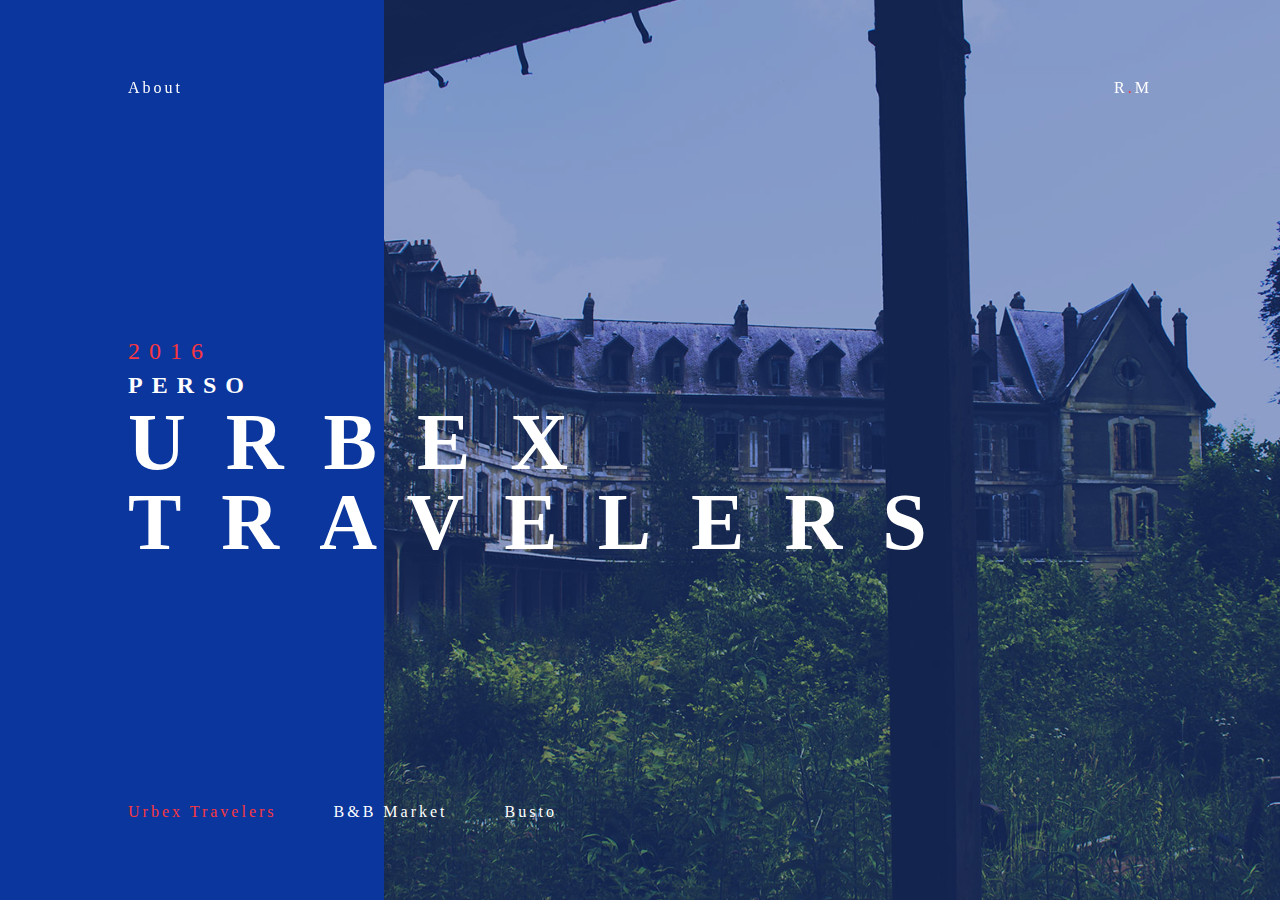
==== index.html @ 0995bd6a "Add files via upload" ====
<!DOCTYPE html>
<html>

<head>
  <meta charset="utf-8">
  <meta name="viewport" content="initial-scale=1.0">
  <link rel="stylesheet" href="style/animate.css">
  <link rel="stylesheet" href="style/reset.css">
  <link rel="stylesheet" href="style/main.css">
  <title>Romain Metayer</title>
</head>

<!-- LE CURSEUR -->
<figure class="circle">
  <div class="circleInner">
    <div class="circleInnerPlus">+</div>
  </div>
</figure>

<body style="overflow:hidden">
  <div class="loader">
    <p class="myName">Romain Metayer<span class="redColor">.</span></p>
  </div>
  <header class="margin header">
    <a href="about/"><h2 class="link about">About</h2></a>
    <h1 class="romain">R<span class="redColor">.</span>M</h1>
  </header>

  <div class="sliderContent">

    <div class="slide slide--1 activeSlide">
      <a href="urbex-travelers/" class="linkCursor">
        <div class="imgSliderContainer imgSlide--1">
        </div>
        <div class="margin sliderInformationContainer">
          <p class="year ">2016</p>
          <p class="poste ">Perso</p>
          <p class="company ">Urbex <br />Travelers</p>
        </div>
      </a>
    </div>

    <div class="slide slide--2">
      <a href="bb-market/" class="linkCursor">
        <div class="imgSliderContainer imgSlide--2">
        </div>
        <div class="margin sliderInformationContainer">
          <p class="year">2017</p>
          <p class="poste">Trainee</p>
          <p class="company">B&amp;B<br />Market</p>
        </div>
      </a>
    </div>

    <div class="slide slide--3">
      <a href="emmanuel-busto/" class="linkCursor">
        <div class="imgSliderContainer imgSlide--3">
        </div>
        <div class="margin sliderInformationContainer">
          <p class="year">2017</p>
          <p class="poste">Hetic</p>
          <p class="company">EMMANUEL <br />BUSTO</p>
        </div>
      </a>
    </div>

  </div>

  <div class="margin sliderButtons">
    <span class="buttonSlide urbexTravelers activeButton">Urbex Travelers</span>
    <span class="buttonSlide bbMarket">B&amp;B Market</span>
    <span class="buttonSlide busto">Busto</span>
  </div>

  <script src='main.js'></script>
  <script src='slider.js'></script>

</body>

</html>
---- style/main.css ----
body { background-color: #0A369D; color: #FFF;}
a { text-decoration: none; color: #FFF;}
::selection{ color: #0A369D; background-color: #FFF;}

/* LOADER */
.loader{ background-color: #0A369D; position: fixed; height: 100vh; width: 100%; z-index: 10; display: flex; animation: mymove 2s infinite;}
.myName{ font-family: "PT Mono"; font-size: 64px; margin: auto; animation: mysecondmove 2s infinite;}
@keyframes mymove {
    0%   {background-color: #0A369D;}
    50% {background-color: #FB3640;}
    100%   {background-color: #0A369D;}
}
@keyframes mysecondmove {
    0%   {color: #FB3640;}
    50% {color: #0A369D;}
    100%   {color: #FB3640;}
}

/* CURSOR */
.circle{ top: -30px; left: -30px; width: 60px; height: 60px; border-radius: 50%; pointer-events: none; display: block; position: fixed; z-index: 99;}
.circleInner{ display: flex;position: absolute; top: 0; left: 0; width: 100%; border-radius: 50%; height: 100%; transform-origin: center; background-color: #FB3640; opacity: 0; transform: scale(0); transition: all .5s;}
.circleInnerPlus{ margin: auto; font-size: 28px; font-family: "montserrat"; color: #0A369D;}
.circle--animation--1 { transform: scale(1); opacity: .6;}

/* CONTENU STATIC */
.link{color: #FFF; transition: color .5s;}
.margin { margin: auto;}
.header { z-index: 3; width: 80%; margin-top: 80px; display: flex; position: fixed; left: 0; right: 0; justify-content: space-between; letter-spacing: 3px; font-family: "PT Mono"; opacity: 0; transition: all 3s;}
.redColor { color: #FB3640;}
.sliderButtons { z-index: 2; position: absolute; left: 0; right: 0; bottom: 80px; width: 80%; letter-spacing: 3px; font-family: "PT Mono"; opacity: 0; transition: all 3s;}
.busto {margin-left: 50px;}
.bbMarket {margin-left: 50px;}
.sliderButtons span:hover{ cursor: pointer;}
.activeButton{ color: #FB3640; pointer-events: none;}

/* SLIDER */
.sliderContent { width: 100%; height: 100vh; }
.slide{ position: absolute; width: 100%; height: 100vh; z-index: -1;}
.imgSliderContainer { z-index: 5; position: absolute; height: 100vh; width: 70%; right: -200px; opacity: 0; transition: all 1s;}
.imgSlide--1{ background: url(../img/urbexCover.jpg) no-repeat center; background-size: cover;}
.imgSlide--2{ background: url(../img/bbMarketCover.jpg) no-repeat center; background-size: cover;}
.imgSlide--3{ background: url(../img/bustoCover.jpg) no-repeat; background-size: cover;}
.sliderInformationContainer { z-index: 50; position: absolute;left: 0; right: 0; width: 80%; top: 50vh; transform: translateY(-50%); font-family: "montserrat"; text-transform: uppercase; transition: ease 1s;}
.year { font-weight: lighter; color: #FB3640; font-size: 24px; letter-spacing: 40px; margin-left: 100px; opacity: 0; transition: all 1s; transition-delay: .2s;}
.poste { margin-top: 10px; font-weight: bold; font-size: 24px; letter-spacing: 40px; margin-left: 100px; opacity: 0; transition: all 1s; transition-delay: .2s;}
.company { margin-top: 5px; font-weight: bolder; font-size: 80px; letter-spacing: 100px; margin-left: 100px; opacity: 0; transition: all 1s; transition-delay: .2s;}

/* ANIMATION SLIDER */
.homeAnimation{ opacity: 1;}
.activeSlide{ opacity: 1; z-index: 1;}
.poste--animation{ margin-left: 0; letter-spacing: 9px; opacity: 1;}
.company--animation{ margin-left: 0; letter-spacing: 40px; opacity: 1;}
.img--animation{ right: 0; opacity: .6;}

/* PAGE ABOUT */
.containerInfos{ width: 80%; margin: auto;}
.imgAboutContainer { background: url(../img/aboutCover.jpg) no-repeat center; background-size: cover; z-index: 0; position: absolute; height: 100vh; width: 67%; right: -200px; opacity: 0; transition: all 1s;}
.leftResume{position: relative; width: 24%;}
.containerInfosLeft{ position: absolute;right: 150px; top: 50vh; transform: translateY(-50%); font-family: "PT Mono"; font-size: 24px; letter-spacing: 10px; color:#FB3640; opacity: 0; transition: all 1s;}
.trait{ vertical-align: middle; display: inline-block; width: 21px; height: 5px; background-color: #FFF; margin-right: 10px; transition: background-color .5s linear;}
.resume{ text-align: right; color: #FFF; transition: color .5s linear;}
.textResume{ color: #FFF; transition: color .5s linear;}
.rightInfos{ position: relative; width: 50%; float: right; top: 50vh; transform: translateY(-50%);}
.textInfos{ width: 80%; font-family: "montserrat"; font-weight: bold; font-size: 24px; line-height: 50px; margin-left: 150px; opacity: 0; letter-spacing: 1px; transition: all 1s;}
.backText{ background-color: #FFF; padding: 0 5px; color: #0A369D;}
.contact{ margin-top: 20px; margin-left: 150px; opacity: 0; letter-spacing: 3px; transition: all 1s;}
.contact a{ margin-right: 50px;}
.contactItem{ display: inline; font-family: "PT Mono"; font-weight: bold; font-size: 14px; color: #FFF; transition: color .5s linear;}

/* ANIMATION ABOUT */
.text--animation{ letter-spacing: 2px; opacity: 1; margin-left: 0;}
.contact--animation{ letter-spacing: 0; opacity: 1; margin-left: 0;}
.image--animation{ right: 0; opacity: .6;}
.containerInfosLeft--animation{ right: 0; letter-spacing: 5px; opacity: 1;}

/* PAGES PROJECTS */
.headerProjectTitle{ opacity: 0; top: 30px; transition: top 1s, opacity .3s; position: fixed; z-index: 3; text-align: center; width: 100%; font-size: 32px; text-transform: uppercase; font-family: "montserrat"; font-weight: bolder; letter-spacing: 3px;}
.backgroundHeader{ width: 100%; height: 150px; background-color: #0A369D; left: 0; position: fixed; z-index: 2; opacity: 0; }

.contenuProject{ opacity: 0; letter-spacing: 1px; transition: all 1s;}

.pageContainer{ width: 80%; margin: auto; text-align: center; font-family: "montserrat";}
.companyTitle{  font-weight: bold; font-size: 64px; letter-spacing: 10px; text-transform: uppercase; text-align: center; padding-top: 100px; opacity: 0; transition: all 1s;}
.containerInfosProject{ opacity: 0; letter-spacing: 10px; transition: all 1s;}
.projectTitle{ text-transform: uppercase; font-size: 24px; font-weight: 500;  margin-top: 42px;}
.detail{ text-transform: uppercase; font-size: 18px; font-weight: 500; opacity: .6; margin-top: 42px;}
.detailItem{ padding-left: 10px;}
.tools{ display: flex; justify-content: space-between; width: 40%; margin:30px auto;}
.toolsItem{ opacity: .6; font-size: 18px; }
.imgContainerProjects{ width: 80%; margin: 100px auto 100px;}
.imgContainerProjects img{ width: 100%; height: auto;}
.textProject{ text-align: center; font-size: 24px; line-height: 29px; opacity: .6; width: 80%; margin: auto; line-height: 40px;}
.title{ font-weight: 500; font-size: 24px; letter-spacing: 5px; margin: 100px auto 100px;}
.missions--Flex{ display: flex; justify-content: space-around; width: 80%; margin: auto; align-items: center; font-size: 24px; opacity: .6; line-height: 40px;}
.left{ text-align: right; width: 40%;}
.right{ text-align: left; width: 40%;}
.footer{ position: relative; height: 300px; background-color: #FFF; color: #0A369D;}
.centerVerticalFooter{ position: absolute; top: 50%; transform: translateY(-50%); width: 100%;}
.nextProject{ font-family: "PT Mono"; font-weight: bold; font-size: 18px; letter-spacing: 5px; text-align: center;}
.titleNextProject{ font-family: "didot"; font-size: 64px; text-align: center;}

/* ANIMATION PROJECTS */
.companyTitle--animation{ letter-spacing: 3px; padding-top: 250px; opacity: 1;}
.containerInfosProject--animation{ letter-spacing: 5px; opacity: 1;}
.contenuProject--animation{ opacity: 1; letter-spacing: 0;}

/* HOVERS ANIMATIONS */
.link.fadeLink{ color: #FB3640;}
.trait.fadeout{ background-color: #FB3640;}
.resume.fadeout{ color: #FB3640;}
.textResume.fadeout{ color: #FB3640;}
.contactItem.fadeItemsContact{ color: #FB3640;}
.school:hover{ text-decoration: underline; cursor: pointer;}
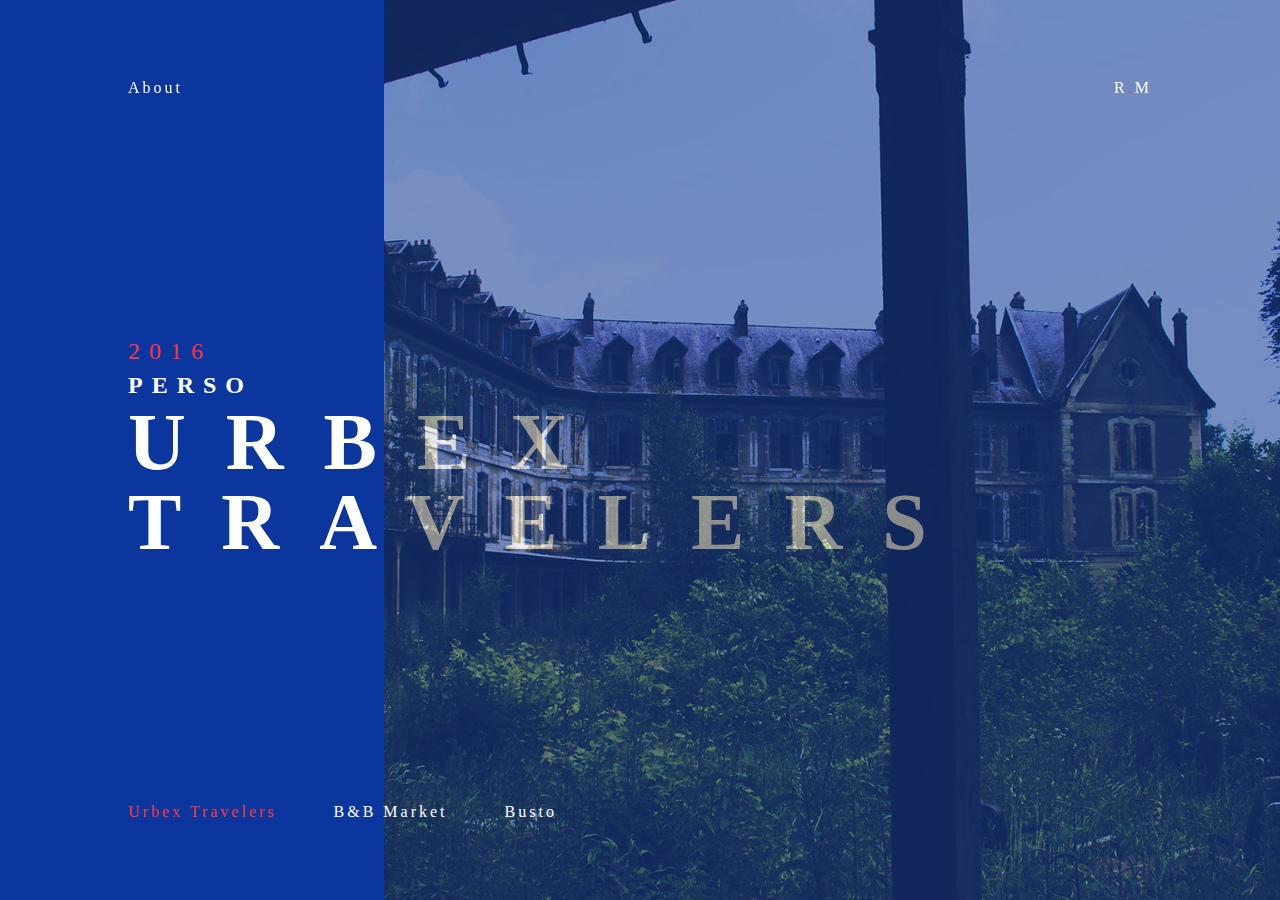
==== commit e4976922: "Add files via upload" ====
--- a/index.html
+++ b/index.html
@@ -72,8 +72,8 @@
     <span class="buttonSlide busto">Busto</span>
   </div>
 
-  <script src='main.js'></script>
-  <script src='slider.js'></script>
+  <script src='js/main.js'></script>
+  <script src='js/slider.js'></script>
 
 </body>
 
--- a/style/main.css
+++ b/style/main.css
@@ -1,10 +1,31 @@
+@font-face {
+    font-family: "montserrat";
+    src: url("../fonts/Montserrat-Medium.ttf") format("ttf") ;
+    font-weight: normal;
+}
+@font-face {
+    font-family: "montserrat";
+    src: url("../fonts/Montserrat-Black.otf") format("otf") ;
+    font-weight: bold;
+}
+@font-face {
+    font-family: "PT Mono";
+    src: url("../fonts/PTMono.ttc") format("ttc") ;
+    font-weight: normal;
+}
+@font-face {
+    font-family: "Didot";
+    src: url("../fonts/Didot.ttc") format("ttc") ;
+    font-weight: normal;
+}
 body { background-color: #0A369D; color: #FFF;}
 a { text-decoration: none; color: #FFF;}
 ::selection{ color: #0A369D; background-color: #FFF;}
 
 /* LOADER */
-.loader{ background-color: #0A369D; position: fixed; height: 100vh; width: 100%; z-index: 10; display: flex; animation: mymove 2s infinite;}
+.loader{ background-color: #0A369D; position: fixed; height: 100vh; width: 100%; z-index: 100; display: flex; opacity: 1; transition: all 1s; animation: mymove 2s infinite;}
 .myName{ font-family: "PT Mono"; font-size: 64px; margin: auto; animation: mysecondmove 2s infinite;}
+.loader--animation{ opacity: 0;}
 @keyframes mymove {
     0%   {background-color: #0A369D;}
     50% {background-color: #FB3640;}
@@ -25,7 +46,7 @@
 /* CONTENU STATIC */
 .link{color: #FFF; transition: color .5s;}
 .margin { margin: auto;}
-.header { z-index: 3; width: 80%; margin-top: 80px; display: flex; position: fixed; left: 0; right: 0; justify-content: space-between; letter-spacing: 3px; font-family: "PT Mono"; opacity: 0; transition: all 3s;}
+.header { z-index: 5; width: 80%; margin-top: 80px; display: flex; position: fixed; left: 0; right: 0; justify-content: space-between; letter-spacing: 3px; font-family: "PT Mono"; opacity: 0; transition: all 3s;}
 .redColor { color: #FB3640;}
 .sliderButtons { z-index: 2; position: absolute; left: 0; right: 0; bottom: 80px; width: 80%; letter-spacing: 3px; font-family: "PT Mono"; opacity: 0; transition: all 3s;}
 .busto {margin-left: 50px;}
@@ -40,7 +61,7 @@
 .imgSlide--1{ background: url(../img/urbexCover.jpg) no-repeat center; background-size: cover;}
 .imgSlide--2{ background: url(../img/bbMarketCover.jpg) no-repeat center; background-size: cover;}
 .imgSlide--3{ background: url(../img/bustoCover.jpg) no-repeat; background-size: cover;}
-.sliderInformationContainer { z-index: 50; position: absolute;left: 0; right: 0; width: 80%; top: 50vh; transform: translateY(-50%); font-family: "montserrat"; text-transform: uppercase; transition: ease 1s;}
+.sliderInformationContainer { z-index: 0; position: absolute;left: 0; right: 0; width: 80%; top: 50vh; transform: translateY(-50%); font-family: "montserrat"; text-transform: uppercase; transition: ease 1s;}
 .year { font-weight: lighter; color: #FB3640; font-size: 24px; letter-spacing: 40px; margin-left: 100px; opacity: 0; transition: all 1s; transition-delay: .2s;}
 .poste { margin-top: 10px; font-weight: bold; font-size: 24px; letter-spacing: 40px; margin-left: 100px; opacity: 0; transition: all 1s; transition-delay: .2s;}
 .company { margin-top: 5px; font-weight: bolder; font-size: 80px; letter-spacing: 100px; margin-left: 100px; opacity: 0; transition: all 1s; transition-delay: .2s;}
@@ -50,7 +71,7 @@
 .activeSlide{ opacity: 1; z-index: 1;}
 .poste--animation{ margin-left: 0; letter-spacing: 9px; opacity: 1;}
 .company--animation{ margin-left: 0; letter-spacing: 40px; opacity: 1;}
-.img--animation{ right: 0; opacity: .6;}
+.img--animation{ right: 0; opacity: .5;}
 
 /* PAGE ABOUT */
 .containerInfos{ width: 80%; margin: auto;}
@@ -65,7 +86,7 @@
 .backText{ background-color: #FFF; padding: 0 5px; color: #0A369D;}
 .contact{ margin-top: 20px; margin-left: 150px; opacity: 0; letter-spacing: 3px; transition: all 1s;}
 .contact a{ margin-right: 50px;}
-.contactItem{ display: inline; font-family: "PT Mono"; font-weight: bold; font-size: 14px; color: #FFF; transition: color .5s linear;}
+.contactItem{ display: inline; font-family: "PT Mono"; font-size: 14px; color: #FFF; transition: color .5s linear;}
 
 /* ANIMATION ABOUT */
 .text--animation{ letter-spacing: 2px; opacity: 1; margin-left: 0;}
@@ -78,6 +99,7 @@
 .backgroundHeader{ width: 100%; height: 150px; background-color: #0A369D; left: 0; position: fixed; z-index: 2; opacity: 0; }
 
 .contenuProject{ opacity: 0; letter-spacing: 1px; transition: all 1s;}
+.backgroundImage{ display: none; z-index: -3; position: fixed; width: 100%; height: 100%; background-color: rgba(0,0,0, 0.6); top: 0; left: 0;}
 
 .pageContainer{ width: 80%; margin: auto; text-align: center; font-family: "montserrat";}
 .companyTitle{  font-weight: bold; font-size: 64px; letter-spacing: 10px; text-transform: uppercase; text-align: center; padding-top: 100px; opacity: 0; transition: all 1s;}
@@ -96,7 +118,7 @@
 .right{ text-align: left; width: 40%;}
 .footer{ position: relative; height: 300px; background-color: #FFF; color: #0A369D;}
 .centerVerticalFooter{ position: absolute; top: 50%; transform: translateY(-50%); width: 100%;}
-.nextProject{ font-family: "PT Mono"; font-weight: bold; font-size: 18px; letter-spacing: 5px; text-align: center;}
+.nextProject{ font-family: "PT Mono"; font-size: 18px; letter-spacing: 5px; text-align: center;}
 .titleNextProject{ font-family: "didot"; font-size: 64px; text-align: center;}
 
 /* ANIMATION PROJECTS */
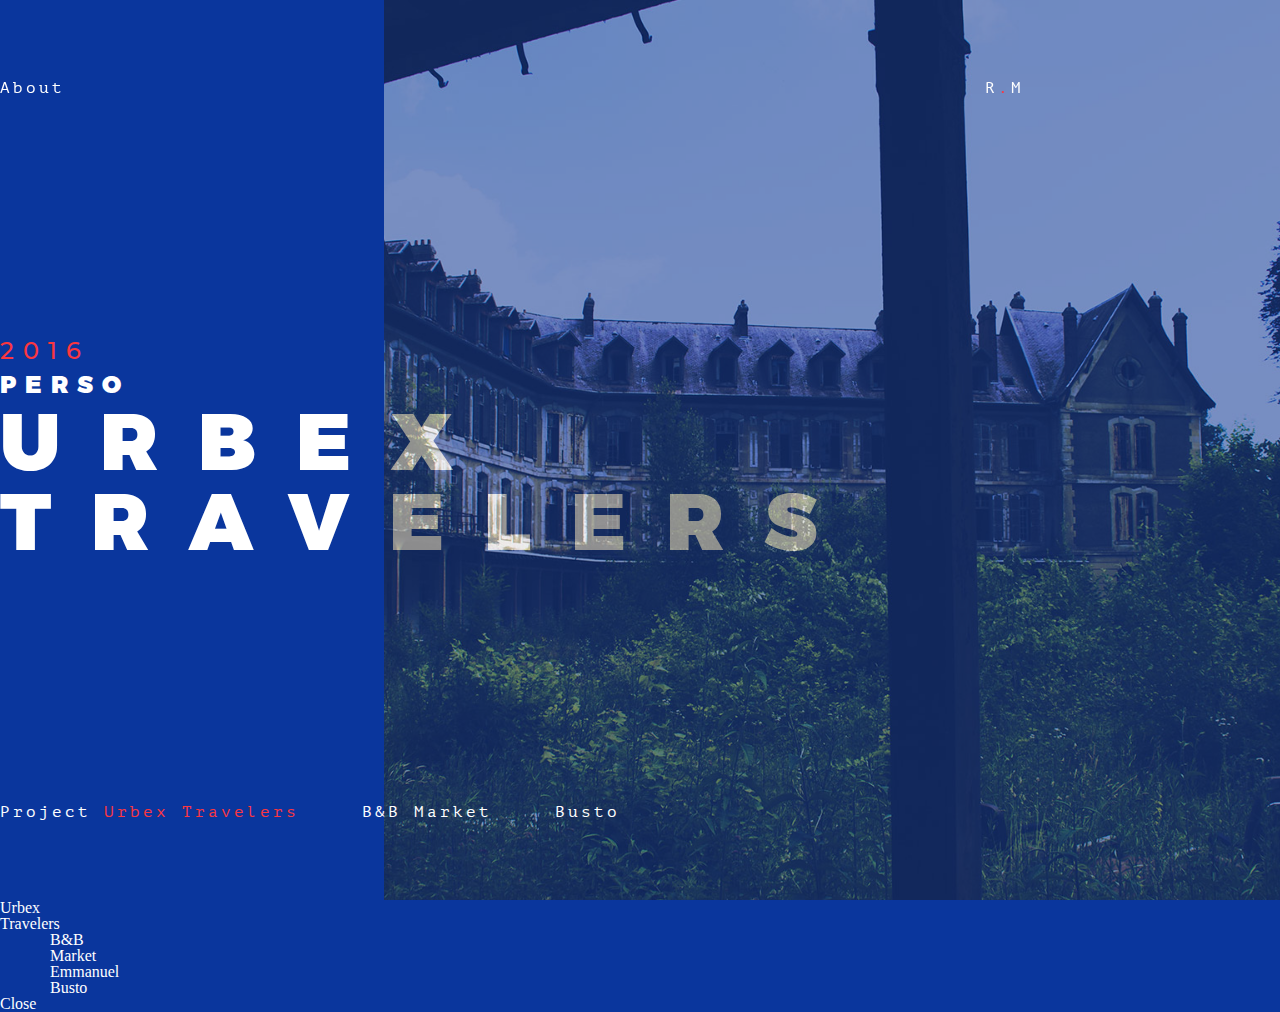
==== commit df8d45ff: "Add files via upload" ====
--- a/index.html
+++ b/index.html
@@ -4,7 +4,6 @@
 <head>
   <meta charset="utf-8">
   <meta name="viewport" content="initial-scale=1.0">
-  <link rel="stylesheet" href="style/animate.css">
   <link rel="stylesheet" href="style/reset.css">
   <link rel="stylesheet" href="style/main.css">
   <title>Romain Metayer</title>
@@ -21,7 +20,7 @@
   <div class="loader">
     <p class="myName">Romain Metayer<span class="redColor">.</span></p>
   </div>
-  <header class="margin header">
+  <header class="header">
     <a href="about/"><h2 class="link about">About</h2></a>
     <h1 class="romain">R<span class="redColor">.</span>M</h1>
   </header>
@@ -32,7 +31,7 @@
       <a href="urbex-travelers/" class="linkCursor">
         <div class="imgSliderContainer imgSlide--1">
         </div>
-        <div class="margin sliderInformationContainer">
+        <div class="sliderInformationContainer">
           <p class="year ">2016</p>
           <p class="poste ">Perso</p>
           <p class="company ">Urbex <br />Travelers</p>
@@ -66,10 +65,20 @@
 
   </div>
 
-  <div class="margin sliderButtons">
+  <div class="sliderButtons">
+    <span class="mobileProject">Project</span>
     <span class="buttonSlide urbexTravelers activeButton">Urbex Travelers</span>
     <span class="buttonSlide bbMarket">B&amp;B Market</span>
     <span class="buttonSlide busto">Busto</span>
+  </div>
+
+  <div class="overlayProjectMobile">
+    <div class="centerItems">
+      <h3 class="itemsOverlay urbexTravelers">Urbex <br />Travelers</h3>
+      <h3 class="itemsOverlay bbMarket">B&amp;B <br />Market</h3>
+      <h3 class="itemsOverlay busto">Emmanuel <br />Busto</h3>
+    </div>
+    <h4 class="overlayCloseButton">Close</h4>
   </div>
 
   <script src='js/main.js'></script>
--- a/style/main.css
+++ b/style/main.css
@@ -1,21 +1,21 @@
 @font-face {
     font-family: "montserrat";
-    src: url("../fonts/Montserrat-Medium.ttf") format("ttf") ;
+    src: url("../fonts/Montserrat-Medium.ttf");
     font-weight: normal;
 }
 @font-face {
     font-family: "montserrat";
-    src: url("../fonts/Montserrat-Black.otf") format("otf") ;
+    src: url("../fonts/Montserrat-Black.otf");
     font-weight: bold;
 }
 @font-face {
-    font-family: "PT Mono";
-    src: url("../fonts/PTMono.ttc") format("ttc") ;
+    font-family: "PTMono";
+    src: url("../fonts/PTMono.ttf");
     font-weight: normal;
 }
 @font-face {
     font-family: "Didot";
-    src: url("../fonts/Didot.ttc") format("ttc") ;
+    src: url("../fonts/Didot.ttc");
     font-weight: normal;
 }
 body { background-color: #0A369D; color: #FFF;}
@@ -24,7 +24,7 @@
 
 /* LOADER */
 .loader{ background-color: #0A369D; position: fixed; height: 100vh; width: 100%; z-index: 100; display: flex; opacity: 1; transition: all 1s; animation: mymove 2s infinite;}
-.myName{ font-family: "PT Mono"; font-size: 64px; margin: auto; animation: mysecondmove 2s infinite;}
+.myName{ font-family: "PTMono"; font-size: 64px; margin: auto; animation: mysecondmove 2s infinite;}
 .loader--animation{ opacity: 0;}
 @keyframes mymove {
     0%   {background-color: #0A369D;}
@@ -46,9 +46,9 @@
 /* CONTENU STATIC */
 .link{color: #FFF; transition: color .5s;}
 .margin { margin: auto;}
-.header { z-index: 5; width: 80%; margin-top: 80px; display: flex; position: fixed; left: 0; right: 0; justify-content: space-between; letter-spacing: 3px; font-family: "PT Mono"; opacity: 0; transition: all 3s;}
+.header { z-index: 5; width: 80%; margin-top: 80px; display: flex; position: fixed; left: 0; right: 0; justify-content: space-between; letter-spacing: 3px; font-family: "PTMono"; opacity: 0; transition: all 3s;}
 .redColor { color: #FB3640;}
-.sliderButtons { z-index: 2; position: absolute; left: 0; right: 0; bottom: 80px; width: 80%; letter-spacing: 3px; font-family: "PT Mono"; opacity: 0; transition: all 3s;}
+.sliderButtons { z-index: 2; position: absolute; left: 0; right: 0; bottom: 80px; width: 80%; letter-spacing: 3px; font-family: "PTMono"; opacity: 0; transition: all 3s;}
 .busto {margin-left: 50px;}
 .bbMarket {margin-left: 50px;}
 .sliderButtons span:hover{ cursor: pointer;}
@@ -77,7 +77,7 @@
 .containerInfos{ width: 80%; margin: auto;}
 .imgAboutContainer { background: url(../img/aboutCover.jpg) no-repeat center; background-size: cover; z-index: 0; position: absolute; height: 100vh; width: 67%; right: -200px; opacity: 0; transition: all 1s;}
 .leftResume{position: relative; width: 24%;}
-.containerInfosLeft{ position: absolute;right: 150px; top: 50vh; transform: translateY(-50%); font-family: "PT Mono"; font-size: 24px; letter-spacing: 10px; color:#FB3640; opacity: 0; transition: all 1s;}
+.containerInfosLeft{ position: absolute;right: 150px; top: 50vh; transform: translateY(-50%); font-family: "PTMono"; font-size: 24px; letter-spacing: 10px; color:#FB3640; opacity: 0; transition: all 1s;}
 .trait{ vertical-align: middle; display: inline-block; width: 21px; height: 5px; background-color: #FFF; margin-right: 10px; transition: background-color .5s linear;}
 .resume{ text-align: right; color: #FFF; transition: color .5s linear;}
 .textResume{ color: #FFF; transition: color .5s linear;}
@@ -86,7 +86,7 @@
 .backText{ background-color: #FFF; padding: 0 5px; color: #0A369D;}
 .contact{ margin-top: 20px; margin-left: 150px; opacity: 0; letter-spacing: 3px; transition: all 1s;}
 .contact a{ margin-right: 50px;}
-.contactItem{ display: inline; font-family: "PT Mono"; font-size: 14px; color: #FFF; transition: color .5s linear;}
+.contactItem{ display: inline; font-family: "PTMono"; font-size: 14px; color: #FFF; transition: color .5s linear;}
 
 /* ANIMATION ABOUT */
 .text--animation{ letter-spacing: 2px; opacity: 1; margin-left: 0;}
@@ -118,7 +118,7 @@
 .right{ text-align: left; width: 40%;}
 .footer{ position: relative; height: 300px; background-color: #FFF; color: #0A369D;}
 .centerVerticalFooter{ position: absolute; top: 50%; transform: translateY(-50%); width: 100%;}
-.nextProject{ font-family: "PT Mono"; font-size: 18px; letter-spacing: 5px; text-align: center;}
+.nextProject{ font-family: "PTMono"; font-size: 18px; letter-spacing: 5px; text-align: center;}
 .titleNextProject{ font-family: "didot"; font-size: 64px; text-align: center;}
 
 /* ANIMATION PROJECTS */
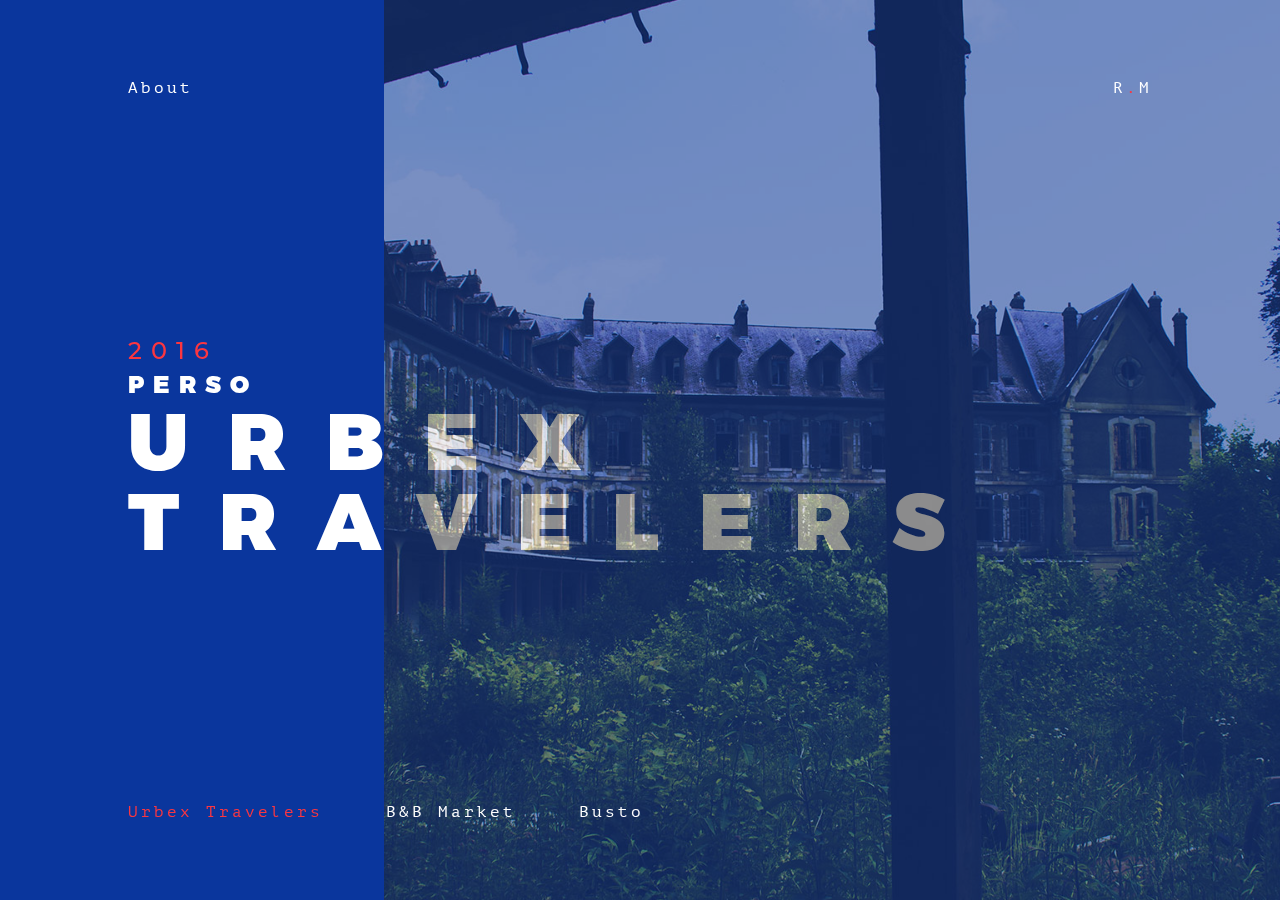
==== commit a985b06e: "Add files via upload" ====
--- a/index.html
+++ b/index.html
@@ -17,73 +17,74 @@
 </figure>
 
 <body style="overflow:hidden">
-  <div class="loader">
-    <p class="myName">Romain Metayer<span class="redColor">.</span></p>
-  </div>
-  <header class="header">
-    <a href="about/"><h2 class="link about">About</h2></a>
-    <h1 class="romain">R<span class="redColor">.</span>M</h1>
-  </header>
+  <div class="containerAll">
+    <div class="loader">
+      <p class="myName">Romain Metayer<span class="redColor">.</span></p>
+    </div>
+    <header class="header">
+      <a href="about/"><h2 class="link about">About</h2></a>
+      <h1 class="romain">R<span class="redColor">.</span>M</h1>
+    </header>
 
-  <div class="sliderContent">
+    <div class="sliderContent">
 
-    <div class="slide slide--1 activeSlide">
-      <a href="urbex-travelers/" class="linkCursor">
-        <div class="imgSliderContainer imgSlide--1">
-        </div>
-        <div class="sliderInformationContainer">
-          <p class="year ">2016</p>
-          <p class="poste ">Perso</p>
-          <p class="company ">Urbex <br />Travelers</p>
-        </div>
-      </a>
+      <div class="slide slide--1 activeSlide">
+        <a href="urbex-travelers/" class="linkCursor">
+          <div class="imgSliderContainer imgSlide--1">
+          </div>
+          <div class="sliderInformationContainer">
+            <p class="year ">2016</p>
+            <p class="poste ">Perso</p>
+            <p class="company ">Urbex <br />Travelers</p>
+          </div>
+        </a>
+      </div>
+
+      <div class="slide slide--2">
+        <a href="bb-market/" class="linkCursor">
+          <div class="imgSliderContainer imgSlide--2">
+          </div>
+          <div class="margin sliderInformationContainer">
+            <p class="year">2017</p>
+            <p class="poste">Trainee</p>
+            <p class="company">B&amp;B<br />Market</p>
+          </div>
+        </a>
+      </div>
+
+      <div class="slide slide--3">
+        <a href="emmanuel-busto/" class="linkCursor">
+          <div class="imgSliderContainer imgSlide--3">
+          </div>
+          <div class="margin sliderInformationContainer">
+            <p class="year">2017</p>
+            <p class="poste">Hetic</p>
+            <p class="company">EMMANUEL <br />BUSTO</p>
+          </div>
+        </a>
+      </div>
+
     </div>
 
-    <div class="slide slide--2">
-      <a href="bb-market/" class="linkCursor">
-        <div class="imgSliderContainer imgSlide--2">
-        </div>
-        <div class="margin sliderInformationContainer">
-          <p class="year">2017</p>
-          <p class="poste">Trainee</p>
-          <p class="company">B&amp;B<br />Market</p>
-        </div>
-      </a>
+    <div class="sliderButtons">
+      <span class="mobileProject">Project</span>
+      <span class="buttonSlide urbexTravelers activeButton">Urbex Travelers</span>
+      <span class="buttonSlide bbMarket">B&amp;B Market</span>
+      <span class="buttonSlide busto">Busto</span>
     </div>
 
-    <div class="slide slide--3">
-      <a href="emmanuel-busto/" class="linkCursor">
-        <div class="imgSliderContainer imgSlide--3">
-        </div>
-        <div class="margin sliderInformationContainer">
-          <p class="year">2017</p>
-          <p class="poste">Hetic</p>
-          <p class="company">EMMANUEL <br />BUSTO</p>
-        </div>
-      </a>
+    <div class="overlayProjectMobile">
+      <div class="centerItems">
+        <h3 class="itemsOverlay urbexTravelers">Urbex <br />Travelers</h3>
+        <h3 class="itemsOverlay bbMarket">B&amp;B <br />Market</h3>
+        <h3 class="itemsOverlay busto">Emmanuel <br />Busto</h3>
+      </div>
+      <h4 class="overlayCloseButton">Close</h4>
     </div>
 
+    <script src='js/main.js'></script>
+    <script src='js/slider.js'></script>
   </div>
-
-  <div class="sliderButtons">
-    <span class="mobileProject">Project</span>
-    <span class="buttonSlide urbexTravelers activeButton">Urbex Travelers</span>
-    <span class="buttonSlide bbMarket">B&amp;B Market</span>
-    <span class="buttonSlide busto">Busto</span>
-  </div>
-
-  <div class="overlayProjectMobile">
-    <div class="centerItems">
-      <h3 class="itemsOverlay urbexTravelers">Urbex <br />Travelers</h3>
-      <h3 class="itemsOverlay bbMarket">B&amp;B <br />Market</h3>
-      <h3 class="itemsOverlay busto">Emmanuel <br />Busto</h3>
-    </div>
-    <h4 class="overlayCloseButton">Close</h4>
-  </div>
-
-  <script src='js/main.js'></script>
-  <script src='js/slider.js'></script>
-
 </body>
 
 </html>--- a/style/main.css
+++ b/style/main.css
@@ -9,7 +9,7 @@
     font-weight: bold;
 }
 @font-face {
-    font-family: "PTMono";
+    font-family: "PT Mono";
     src: url("../fonts/PTMono.ttf");
     font-weight: normal;
 }
@@ -23,8 +23,8 @@
 ::selection{ color: #0A369D; background-color: #FFF;}
 
 /* LOADER */
-.loader{ background-color: #0A369D; position: fixed; height: 100vh; width: 100%; z-index: 100; display: flex; opacity: 1; transition: all 1s; animation: mymove 2s infinite;}
-.myName{ font-family: "PTMono"; font-size: 64px; margin: auto; animation: mysecondmove 2s infinite;}
+.loader{ background-color: #0A369D; position: fixed; height: 100vh; width: 100vw; z-index: 100; display: flex; opacity: 1; transition: all 1s; animation: mymove 2s infinite;}
+.myName{ font-family: "PT Mono"; font-size: 64px; margin: auto; animation: mysecondmove 2s infinite;}
 .loader--animation{ opacity: 0;}
 @keyframes mymove {
     0%   {background-color: #0A369D;}
@@ -45,14 +45,14 @@
 
 /* CONTENU STATIC */
 .link{color: #FFF; transition: color .5s;}
-.margin { margin: auto;}
-.header { z-index: 5; width: 80%; margin-top: 80px; display: flex; position: fixed; left: 0; right: 0; justify-content: space-between; letter-spacing: 3px; font-family: "PTMono"; opacity: 0; transition: all 3s;}
+.header { z-index: 5; width: 80%; top: 80px; margin: auto; display: flex; position: fixed; left: 0; right: 0; justify-content: space-between; letter-spacing: 3px; font-family: "PT Mono"; opacity: 0; transition: all 3s;}
 .redColor { color: #FB3640;}
-.sliderButtons { z-index: 2; position: absolute; left: 0; right: 0; bottom: 80px; width: 80%; letter-spacing: 3px; font-family: "PTMono"; opacity: 0; transition: all 3s;}
+.sliderButtons { z-index: 2; position: absolute; left: 0; right: 0; margin: auto; bottom: 80px; width: 80%; letter-spacing: 3px; font-family: "PT Mono"; opacity: 0; transition: all 3s;}
 .busto {margin-left: 50px;}
 .bbMarket {margin-left: 50px;}
 .sliderButtons span:hover{ cursor: pointer;}
 .activeButton{ color: #FB3640; pointer-events: none;}
+.mobileProject{ display: none;}
 
 /* SLIDER */
 .sliderContent { width: 100%; height: 100vh; }
@@ -61,7 +61,7 @@
 .imgSlide--1{ background: url(../img/urbexCover.jpg) no-repeat center; background-size: cover;}
 .imgSlide--2{ background: url(../img/bbMarketCover.jpg) no-repeat center; background-size: cover;}
 .imgSlide--3{ background: url(../img/bustoCover.jpg) no-repeat; background-size: cover;}
-.sliderInformationContainer { z-index: 0; position: absolute;left: 0; right: 0; width: 80%; top: 50vh; transform: translateY(-50%); font-family: "montserrat"; text-transform: uppercase; transition: ease 1s;}
+.sliderInformationContainer { z-index: 0; position: absolute;left: 0; right: 0; width: 80%; margin: auto; top: 50vh; transform: translateY(-50%); font-family: "montserrat"; text-transform: uppercase; transition: ease 1s;}
 .year { font-weight: lighter; color: #FB3640; font-size: 24px; letter-spacing: 40px; margin-left: 100px; opacity: 0; transition: all 1s; transition-delay: .2s;}
 .poste { margin-top: 10px; font-weight: bold; font-size: 24px; letter-spacing: 40px; margin-left: 100px; opacity: 0; transition: all 1s; transition-delay: .2s;}
 .company { margin-top: 5px; font-weight: bolder; font-size: 80px; letter-spacing: 100px; margin-left: 100px; opacity: 0; transition: all 1s; transition-delay: .2s;}
@@ -77,7 +77,7 @@
 .containerInfos{ width: 80%; margin: auto;}
 .imgAboutContainer { background: url(../img/aboutCover.jpg) no-repeat center; background-size: cover; z-index: 0; position: absolute; height: 100vh; width: 67%; right: -200px; opacity: 0; transition: all 1s;}
 .leftResume{position: relative; width: 24%;}
-.containerInfosLeft{ position: absolute;right: 150px; top: 50vh; transform: translateY(-50%); font-family: "PTMono"; font-size: 24px; letter-spacing: 10px; color:#FB3640; opacity: 0; transition: all 1s;}
+.containerInfosLeft{ position: absolute;right: 150px; top: 50vh; transform: translateY(-50%); font-family: "PT Mono"; font-size: 24px; letter-spacing: 10px; color:#FB3640; opacity: 0; transition: all 1s;}
 .trait{ vertical-align: middle; display: inline-block; width: 21px; height: 5px; background-color: #FFF; margin-right: 10px; transition: background-color .5s linear;}
 .resume{ text-align: right; color: #FFF; transition: color .5s linear;}
 .textResume{ color: #FFF; transition: color .5s linear;}
@@ -86,7 +86,7 @@
 .backText{ background-color: #FFF; padding: 0 5px; color: #0A369D;}
 .contact{ margin-top: 20px; margin-left: 150px; opacity: 0; letter-spacing: 3px; transition: all 1s;}
 .contact a{ margin-right: 50px;}
-.contactItem{ display: inline; font-family: "PTMono"; font-size: 14px; color: #FFF; transition: color .5s linear;}
+.contactItem{ display: inline; font-family: "PT Mono"; font-size: 14px; color: #FFF; transition: color .5s linear;}
 
 /* ANIMATION ABOUT */
 .text--animation{ letter-spacing: 2px; opacity: 1; margin-left: 0;}
@@ -118,7 +118,7 @@
 .right{ text-align: left; width: 40%;}
 .footer{ position: relative; height: 300px; background-color: #FFF; color: #0A369D;}
 .centerVerticalFooter{ position: absolute; top: 50%; transform: translateY(-50%); width: 100%;}
-.nextProject{ font-family: "PTMono"; font-size: 18px; letter-spacing: 5px; text-align: center;}
+.nextProject{ font-family: "PT Mono"; font-size: 18px; letter-spacing: 5px; text-align: center;}
 .titleNextProject{ font-family: "didot"; font-size: 64px; text-align: center;}
 
 /* ANIMATION PROJECTS */
@@ -133,3 +133,34 @@
 .textResume.fadeout{ color: #FB3640;}
 .contactItem.fadeItemsContact{ color: #FB3640;}
 .school:hover{ text-decoration: underline; cursor: pointer;}
+
+/* OVERLAY SUR MOBILE */
+.overlayProjectMobile{ z-index: -1; opacity: 0; position: fixed; left: 50vw; top: 50vh; transform: translate(-50%, -50%); margin: auto; width: 90vw; height: 90vh; background-color: #FFF; color: #0A369D; transition: all .5s;}
+.centerItems{ margin: 45vh auto; transform: translateY(-50%); width: 70%;}
+.itemsOverlay{ font-size: 24px; opacity: 0; font-family: "montserrat"; font-weight: bold; text-transform: uppercase; margin-left: 100px; letter-spacing: 15px; line-height: 30px; transition: all 1s;}
+.itemsOverlay:nth-child(n+2) { margin-top: 50px;}
+.overlayCloseButton{ position: absolute; bottom: 50px; width: 70%; left: 0; right: 0; margin: auto; font-family: "PT Mono"; font-size: 12px; opacity: 0; transition: all 1s;}
+
+.overlayProject--animation{ z-index: 999; opacity: 1;}
+.itemsOverlay--animation{ letter-spacing: 3px; margin-left: 0; opacity: 1;}
+.overlayCloseButton--animation{ opacity: 1;}
+/* MEDIA QUERIES */
+@media only screen and (min-width : 375px) and (max-width : 700px) {
+    /* LOADER */
+    .myName{ font-size: 32px;}
+
+    /* HOMEPAGE */
+    .header{ top: 50px; width: 90vw; font-size: 12px; position: absolute;}
+    .sliderInformationContainer { width: 90vw; text-align: left; z-index: 6;}
+    .year { font-size: 24px; letter-spacing: 9px;}
+    .poste { font-size: 24px; letter-spacing: 9px;}
+    .company { font-size: 24px; letter-spacing: 18px; margin-top: 40px; line-height: 30px;}
+    .imgSliderContainer { width: 100vw;}
+    .imgSlide--1{ background-position: left;}
+    .imgSlide--2{ background-position: left;}
+    .imgSlide--3{ background-position: left;}
+    .sliderButtons{ bottom: 50px; font-size: 12px; width: 90vw;}
+    .mobileProject{ display: block;}
+    .buttonSlide{ display: none;}
+
+}
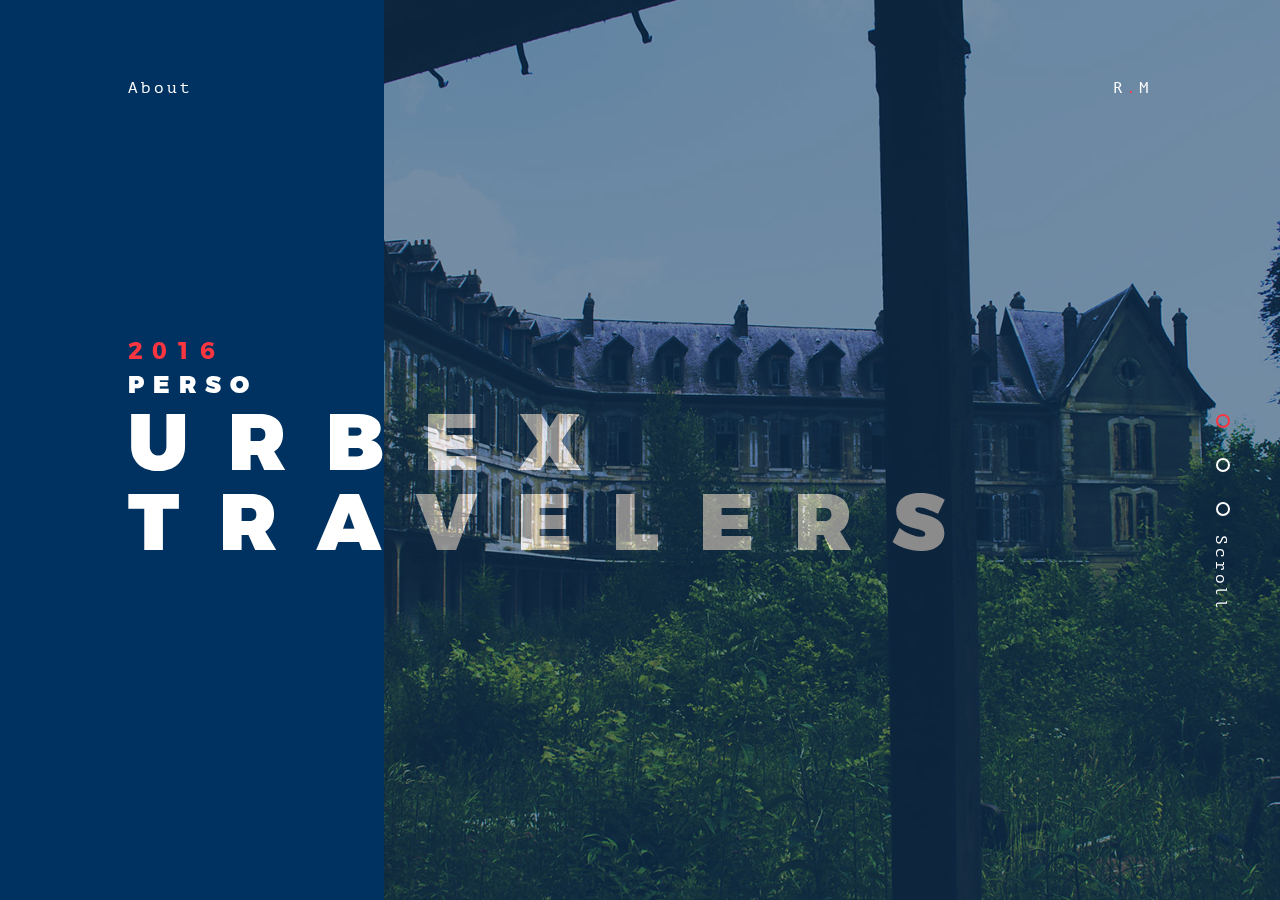
==== commit e493b48f: "Add files via upload" ====
--- a/index.html
+++ b/index.html
@@ -12,7 +12,7 @@
 <!-- LE CURSEUR -->
 <figure class="circle">
   <div class="circleInner">
-    <div class="circleInnerPlus">+</div>
+    <div class="circleInnerPlus">Click</div>
   </div>
 </figure>
 
@@ -23,7 +23,7 @@
     </div>
     <header class="header">
       <a href="about/"><h2 class="link about">About</h2></a>
-      <h1 class="romain">R<span class="redColor">.</span>M</h1>
+      <h1 class="romain">R<span class= "fullName">omain</span><span class="redColor">.</span>M<span class="fullName">etayer</span></h1>
     </header>
 
     <div class="sliderContent">
@@ -66,11 +66,18 @@
 
     </div>
 
-    <div class="sliderButtons">
+    <!-- <div class="sliderButtons">
       <span class="mobileProject">Project</span>
       <span class="buttonSlide urbexTravelers activeButton">Urbex Travelers</span>
       <span class="buttonSlide bbMarket">B&amp;B Market</span>
       <span class="buttonSlide busto">Busto</span>
+    </div> -->
+    <div class="sliderButtons">
+      <span class="mobileProject">Project</span>
+      <div class="buttonSlide urbexTravelers activeButton"></div>
+      <div class="buttonSlide bbMarket"></div>
+      <div class="buttonSlide busto"></div>
+      <div class="scrollButton">Scroll</div>
     </div>
 
     <div class="overlayProjectMobile">
--- a/style/main.css
+++ b/style/main.css
@@ -9,6 +9,11 @@
     font-weight: bold;
 }
 @font-face {
+    font-family: "montserrat";
+    src: url("../fonts/Montserrat-Bold.otf");
+    font-weight: 300;
+}
+@font-face {
     font-family: "PT Mono";
     src: url("../fonts/PTMono.ttf");
     font-weight: normal;
@@ -18,41 +23,49 @@
     src: url("../fonts/Didot.ttc");
     font-weight: normal;
 }
-body { background-color: #0A369D; color: #FFF;}
+body { background-color: #003261; color: #FFF;}
 a { text-decoration: none; color: #FFF;}
-::selection{ color: #0A369D; background-color: #FFF;}
+::selection{ color: #003261; background-color: #FFF;}
 
 /* LOADER */
-.loader{ background-color: #0A369D; position: fixed; height: 100vh; width: 100vw; z-index: 100; display: flex; opacity: 1; transition: all 1s; animation: mymove 2s infinite;}
-.myName{ font-family: "PT Mono"; font-size: 64px; margin: auto; animation: mysecondmove 2s infinite;}
-.loader--animation{ opacity: 0;}
-@keyframes mymove {
-    0%   {background-color: #0A369D;}
+.loader{ background-color: #003261; top: 0; position: fixed; height: 100vh; width: 100vw; z-index: 100; display: flex; opacity: 1; transition: top .5s; animation: backgroundAnim 2s infinite;}
+.myName{ font-family: "PT Mono"; font-size: 64px; margin: auto; animation: nameAnim 2s infinite;}
+.loader--animation{ top: -100%;}
+@keyframes backgroundAnim {
+    0%   {background-color: #003261;}
     50% {background-color: #FB3640;}
-    100%   {background-color: #0A369D;}
-}
-@keyframes mysecondmove {
+    100%   {background-color: #003261;}
+}
+@keyframes nameAnim {
     0%   {color: #FB3640;}
-    50% {color: #0A369D;}
+    50% {color: #003261;}
     100%   {color: #FB3640;}
 }
 
 /* CURSOR */
-.circle{ top: -30px; left: -30px; width: 60px; height: 60px; border-radius: 50%; pointer-events: none; display: block; position: fixed; z-index: 99;}
-.circleInner{ display: flex;position: absolute; top: 0; left: 0; width: 100%; border-radius: 50%; height: 100%; transform-origin: center; background-color: #FB3640; opacity: 0; transform: scale(0); transition: all .5s;}
-.circleInnerPlus{ margin: auto; font-size: 28px; font-family: "montserrat"; color: #0A369D;}
+.circle{ top: -45px; left: -45px; width: 90px; height: 90px; border-radius: 50%; pointer-events: none; display: block; position: fixed; z-index: 99;}
+.circleInner{ display: flex; position: absolute; top: 0; left: 0; width: 100%; border-radius: 50%; height: 100%; transform-origin: center; background-color: #FB3640; opacity: 0; transform: scale(0); transition: all .5s;}
+.circleInnerPlus{ margin: auto; font-size: 18px; font-family: "montserrat"; color: #003261; letter-spacing: 3px;}
 .circle--animation--1 { transform: scale(1); opacity: .6;}
 
 /* CONTENU STATIC */
+.containerAll{ overflow-x: hidden;}
+.fullName{ letter-spacing: -10px; opacity: 0; transition: all .5s;}
+.fullName--animation{ letter-spacing: 3px; opacity: 1;}
 .link{color: #FFF; transition: color .5s;}
-.header { z-index: 5; width: 80%; top: 80px; margin: auto; display: flex; position: fixed; left: 0; right: 0; justify-content: space-between; letter-spacing: 3px; font-family: "PT Mono"; opacity: 0; transition: all 3s;}
+.header { z-index: 5; width: 80%; top: 80px; margin: auto; display: flex; position: fixed; left: 0; right: 0; justify-content: space-between; letter-spacing: 3px; font-family: "PT Mono"; opacity: 0; transition: opacity 3s;}
 .redColor { color: #FB3640;}
-.sliderButtons { z-index: 2; position: absolute; left: 0; right: 0; margin: auto; bottom: 80px; width: 80%; letter-spacing: 3px; font-family: "PT Mono"; opacity: 0; transition: all 3s;}
-.busto {margin-left: 50px;}
-.bbMarket {margin-left: 50px;}
-.sliderButtons span:hover{ cursor: pointer;}
-.activeButton{ color: #FB3640; pointer-events: none;}
+/* .sliderButtons { z-index: 2; position: absolute; left: 0; right: 0; margin: auto; bottom: 80px; width: 80%; letter-spacing: 3px; font-family: "PT Mono"; opacity: 0; transition: opacity 3s;}
+ .urbexTravelers{ cursor: pointer;}
+.busto {margin-left: 50px; cursor: pointer;}
+.bbMarket {margin-left: 50px; cursor: pointer;}
+.activeButton{ color: #FB3640; pointer-events: none;} */
 .mobileProject{ display: none;}
+
+.sliderButtons { z-index: 2; position: absolute; right: 50px; top: 50vh; transform: translateY(-50%); opacity: 0; transition: opacity 3s;}
+.buttonSlide{ width: 10px; height: 10px; border-radius: 50%; border: 2px solid white; background-color: none; display: block; margin-top: 30px; cursor: pointer;}
+.activeButton{ border-color: #FB3640;}
+.scrollButton{ display: block; transform: rotate(90deg); margin-top: 50px; position: absolute; right: -30px; letter-spacing: 3px; font-family: "PT Mono";}
 
 /* SLIDER */
 .sliderContent { width: 100%; height: 100vh; }
@@ -62,9 +75,9 @@
 .imgSlide--2{ background: url(../img/bbMarketCover.jpg) no-repeat center; background-size: cover;}
 .imgSlide--3{ background: url(../img/bustoCover.jpg) no-repeat; background-size: cover;}
 .sliderInformationContainer { z-index: 0; position: absolute;left: 0; right: 0; width: 80%; margin: auto; top: 50vh; transform: translateY(-50%); font-family: "montserrat"; text-transform: uppercase; transition: ease 1s;}
-.year { font-weight: lighter; color: #FB3640; font-size: 24px; letter-spacing: 40px; margin-left: 100px; opacity: 0; transition: all 1s; transition-delay: .2s;}
+.year { font-weight: lighter; color: #FB3640; font-size: 24px; letter-spacing: 40px; margin-left: 100px; opacity: 0; transition: margin-left 1s, letter-spacing 1s, opacity 1s; transition-delay: .2s;}
 .poste { margin-top: 10px; font-weight: bold; font-size: 24px; letter-spacing: 40px; margin-left: 100px; opacity: 0; transition: all 1s; transition-delay: .2s;}
-.company { margin-top: 5px; font-weight: bolder; font-size: 80px; letter-spacing: 100px; margin-left: 100px; opacity: 0; transition: all 1s; transition-delay: .2s;}
+.company { margin-top: 5px; font-weight: bolder; font-size: 80px; letter-spacing: 100px; margin-left: 100px; opacity: 0; transition: margin-left 1s, letter-spacing 1s, opacity 1s; transition-delay: .2s;}
 
 /* ANIMATION SLIDER */
 .homeAnimation{ opacity: 1;}
@@ -75,15 +88,15 @@
 
 /* PAGE ABOUT */
 .containerInfos{ width: 80%; margin: auto;}
-.imgAboutContainer { background: url(../img/aboutCover.jpg) no-repeat center; background-size: cover; z-index: 0; position: absolute; height: 100vh; width: 67%; right: -200px; opacity: 0; transition: all 1s;}
+.imgAboutContainer { background: url(../img/aboutCover.jpg) no-repeat center; background-size: cover; z-index: 0; position: absolute; height: 100vh; width: 67%; right: -200px; opacity: 0; transition: right 1s, opacity 1s;}
 .leftResume{position: relative; width: 24%;}
-.containerInfosLeft{ position: absolute;right: 150px; top: 50vh; transform: translateY(-50%); font-family: "PT Mono"; font-size: 24px; letter-spacing: 10px; color:#FB3640; opacity: 0; transition: all 1s;}
+.containerInfosLeft{ position: absolute;right: 150px; top: 50vh; transform: translateY(-50%); font-family: "PT Mono"; font-size: 24px; letter-spacing: 10px; color:#FB3640; opacity: 0; transition: right 1s, opacity 1s;}
 .trait{ vertical-align: middle; display: inline-block; width: 21px; height: 5px; background-color: #FFF; margin-right: 10px; transition: background-color .5s linear;}
 .resume{ text-align: right; color: #FFF; transition: color .5s linear;}
 .textResume{ color: #FFF; transition: color .5s linear;}
 .rightInfos{ position: relative; width: 50%; float: right; top: 50vh; transform: translateY(-50%);}
 .textInfos{ width: 80%; font-family: "montserrat"; font-weight: bold; font-size: 24px; line-height: 50px; margin-left: 150px; opacity: 0; letter-spacing: 1px; transition: all 1s;}
-.backText{ background-color: #FFF; padding: 0 5px; color: #0A369D;}
+.backText{ background-color: #FFF; padding: 0 5px; color: #003261;}
 .contact{ margin-top: 20px; margin-left: 150px; opacity: 0; letter-spacing: 3px; transition: all 1s;}
 .contact a{ margin-right: 50px;}
 .contactItem{ display: inline; font-family: "PT Mono"; font-size: 14px; color: #FFF; transition: color .5s linear;}
@@ -96,7 +109,7 @@
 
 /* PAGES PROJECTS */
 .headerProjectTitle{ opacity: 0; top: 30px; transition: top 1s, opacity .3s; position: fixed; z-index: 3; text-align: center; width: 100%; font-size: 32px; text-transform: uppercase; font-family: "montserrat"; font-weight: bolder; letter-spacing: 3px;}
-.backgroundHeader{ width: 100%; height: 150px; background-color: #0A369D; left: 0; position: fixed; z-index: 2; opacity: 0; }
+.backgroundHeader{ width: 100%; height: 150px; background-color: #003261; left: 0; position: fixed; z-index: 2; opacity: 0; }
 
 .contenuProject{ opacity: 0; letter-spacing: 1px; transition: all 1s;}
 .backgroundImage{ display: none; z-index: -3; position: fixed; width: 100%; height: 100%; background-color: rgba(0,0,0, 0.6); top: 0; left: 0;}
@@ -111,15 +124,19 @@
 .toolsItem{ opacity: .6; font-size: 18px; }
 .imgContainerProjects{ width: 80%; margin: 100px auto 100px;}
 .imgContainerProjects img{ width: 100%; height: auto;}
-.textProject{ text-align: center; font-size: 24px; line-height: 29px; opacity: .6; width: 80%; margin: auto; line-height: 40px;}
+.textProject{ text-align: center; font-size: 24px; line-height: 40px; opacity: .6; width: 80%; margin: auto;}
 .title{ font-weight: 500; font-size: 24px; letter-spacing: 5px; margin: 100px auto 100px;}
 .missions--Flex{ display: flex; justify-content: space-around; width: 80%; margin: auto; align-items: center; font-size: 24px; opacity: .6; line-height: 40px;}
 .left{ text-align: right; width: 40%;}
 .right{ text-align: left; width: 40%;}
-.footer{ position: relative; height: 300px; background-color: #FFF; color: #0A369D;}
+.footer{ position: relative; height: 300px; background-color: #FFF; color: #003261;}
 .centerVerticalFooter{ position: absolute; top: 50%; transform: translateY(-50%); width: 100%;}
 .nextProject{ font-family: "PT Mono"; font-size: 18px; letter-spacing: 5px; text-align: center;}
 .titleNextProject{ font-family: "didot"; font-size: 64px; text-align: center;}
+
+/* ANIMATION DU HOVER */
+.squareMoveAnimation{ height: 300px; position: absolute; bottom: 0; background-color: #003261; width: 100%; z-index: 3; left: -100%; transition: left .5s ease;}
+.squareMoveAnimation--animation{ left: 100%;}
 
 /* ANIMATION PROJECTS */
 .companyTitle--animation{ letter-spacing: 3px; padding-top: 250px; opacity: 1;}
@@ -137,30 +154,80 @@
 /* OVERLAY SUR MOBILE */
 .overlayProjectMobile{ z-index: -1; opacity: 0; position: fixed; left: 50vw; top: 50vh; transform: translate(-50%, -50%); margin: auto; width: 90vw; height: 90vh; background-color: #FFF; color: #0A369D; transition: all .5s;}
 .centerItems{ margin: 45vh auto; transform: translateY(-50%); width: 70%;}
-.itemsOverlay{ font-size: 24px; opacity: 0; font-family: "montserrat"; font-weight: bold; text-transform: uppercase; margin-left: 100px; letter-spacing: 15px; line-height: 30px; transition: all 1s;}
+.itemsOverlay{ font-size: 24px; cursor: pointer; opacity: 0; font-family: "montserrat"; font-weight: bold; text-transform: uppercase; margin-left: 100px; letter-spacing: 15px; line-height: 30px; transition: all 1s;}
 .itemsOverlay:nth-child(n+2) { margin-top: 50px;}
-.overlayCloseButton{ position: absolute; bottom: 50px; width: 70%; left: 0; right: 0; margin: auto; font-family: "PT Mono"; font-size: 12px; opacity: 0; transition: all 1s;}
+.overlayCloseButton{ position: absolute; cursor: pointer; bottom: 50px; width: 70%; left: 0; right: 0; margin: auto; font-family: "PT Mono"; font-size: 12px; opacity: 0; transition: all 1s;}
 
 .overlayProject--animation{ z-index: 999; opacity: 1;}
 .itemsOverlay--animation{ letter-spacing: 3px; margin-left: 0; opacity: 1;}
 .overlayCloseButton--animation{ opacity: 1;}
+
+
 /* MEDIA QUERIES */
-@media only screen and (min-width : 375px) and (max-width : 700px) {
+@media(max-width : 1024px) {
+    /* HOMEPAGE */
+    .company { font-size: 50px; letter-spacing: 20px;}
+    /* PAGE ABOUT */
+    .textInfos{ font-size: 20px; line-height: 30px; font-weight: 300; letter-spacing: 0px;}
+}
+
+@media(max-width : 768px) {
+    body{ height: 100vh;}
     /* LOADER */
     .myName{ font-size: 32px;}
 
     /* HOMEPAGE */
     .header{ top: 50px; width: 90vw; font-size: 12px; position: absolute;}
     .sliderInformationContainer { width: 90vw; text-align: left; z-index: 6;}
+    .year { font-size: 38px; letter-spacing: 9px;}
+    .poste { font-size: 38px; letter-spacing: 9px;}
+    .company { font-size: 38px; letter-spacing: 18px; margin-top: 40px; line-height: 45px;}
+    .imgSliderContainer { width: 100vw;}
+    .imgSlide--1{ background-position: left;}
+    .imgSlide--2{ background-position: left;}
+    .imgSlide--3{ background-position: center;}
+    .sliderButtons{ bottom: 50px; font-size: 12px; width: 90vw;}
+    .mobileProject{ display: block;}
+    .buttonSlide{ display: none;}
+
+    /* PAGE ABOUT */
+    .imgAboutContainer { position: relative; height: 40%; width: 100%;}
+    .containerInfos{ width: 90%;}
+    .rightInfos{ position: relative; display: block; width: 100%; margin-top: 0; clear: both; transform: none; top: 50px;}
+    .textInfos{ width: 100%; font-size: 20px; line-height: 30px; font-weight: 300; letter-spacing: 0px;}
+    .contactItem{ display: block;}
+    .leftResume{position: relative; margin: auto; width: 75px; top: 0;}
+    .containerInfosLeft{ position: relative; top: 90px; transform: none;}
+    .trait{ display: none;}
+    .textResume{ color: #FB3640; font-size: 12px;}
+    .resume{ text-align: left; color: #FB3640; font-size: 12px;}
+
+    /* PAGE PROJET */
+    .headerProjectTitle{ display: none;}
+    .backgroundHeader{ display: none;}
+    .companyTitle{ font-size: 24px; padding-top: 120px;}
+    .projectTitle{ font-size: 20px; margin-top: 20px;}
+    .detail{  font-size: 14px; margin-top: 20px;}
+    .tools{ width: 90%;}
+    .toolsItem{ font-size: 14px;}
+    .imgContainerProjects{ width: 100%; margin: 40px auto 40px;}
+    .pageContainer{ width: 100%;}
+    .textProject{ font-size: 14px; line-height: 20px; width: 95%; opacity: .6;}
+    .title{ font-size: 16px; margin: 40px auto 40px; width: 95%;}
+    .missions--Flex{ display: block; font-size: 14px; opacity: .6; line-height: 20px; width: 95%;}
+    .left{ display: block; text-align: center; width: 100%;}
+    .right{ display: block; margin-top: 10px; text-align: center; width: 100%;}
+    .footer{ height: 150px;}
+    .nextProject{ font-size: 14px;}
+    .titleNextProject{ font-size: 26px;}
+}
+@media(max-width : 375px) {
+    /* HOMEPAGE */
     .year { font-size: 24px; letter-spacing: 9px;}
     .poste { font-size: 24px; letter-spacing: 9px;}
     .company { font-size: 24px; letter-spacing: 18px; margin-top: 40px; line-height: 30px;}
-    .imgSliderContainer { width: 100vw;}
-    .imgSlide--1{ background-position: left;}
-    .imgSlide--2{ background-position: left;}
-    .imgSlide--3{ background-position: left;}
-    .sliderButtons{ bottom: 50px; font-size: 12px; width: 90vw;}
-    .mobileProject{ display: block;}
-    .buttonSlide{ display: none;}
-
-}
+
+    /* PAGE ABOUT */
+    .rightInfos{ top: 0px; transform: translateY(-17%); }
+    .containerInfosLeft{ top: 0;}
+}
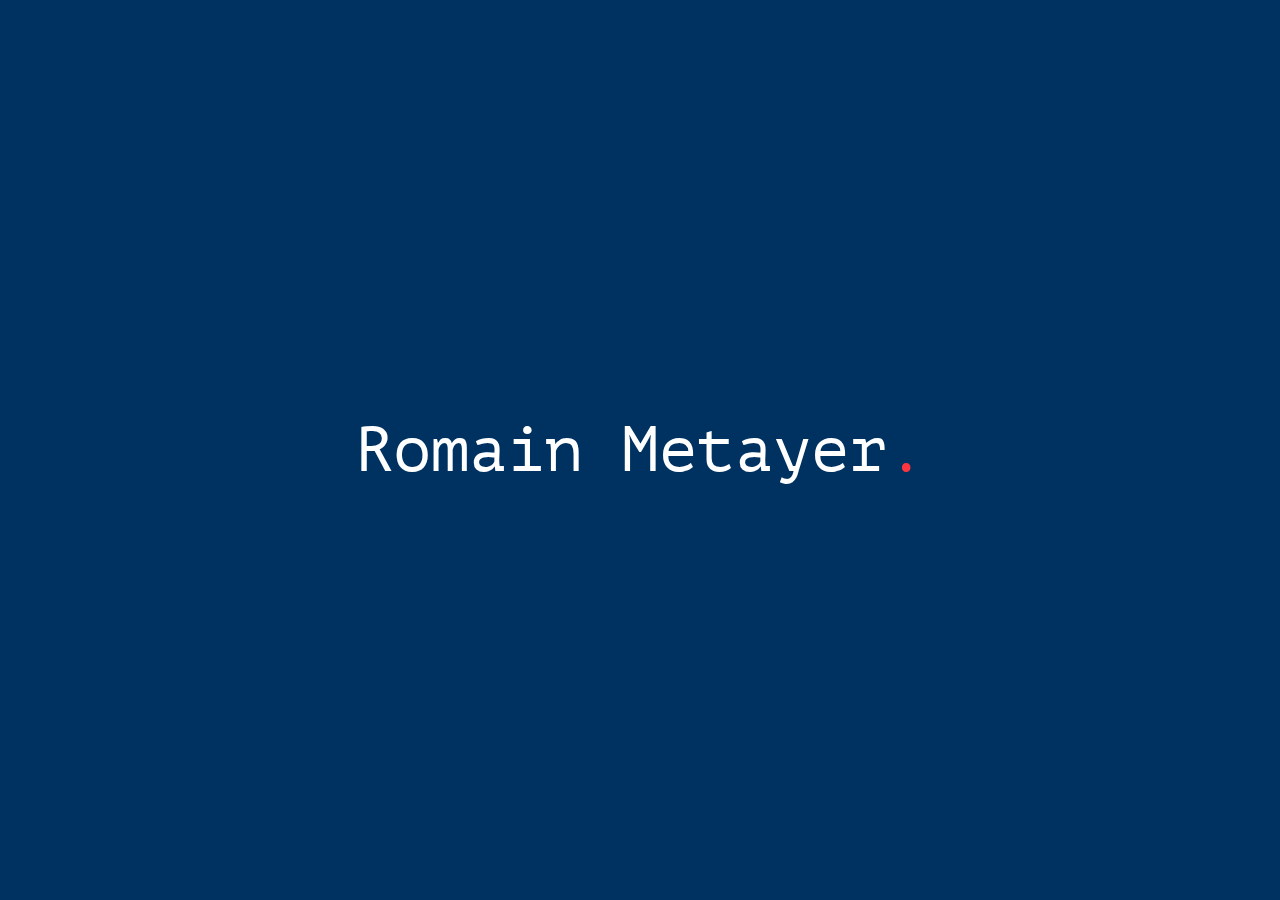
==== commit a48fb2c9: "Add files via upload" ====
--- a/index.html
+++ b/index.html
@@ -22,7 +22,6 @@
       <p class="myName">Romain Metayer<span class="redColor">.</span></p>
     </div>
     <header class="header">
-      <a href="about/"><h2 class="link about">About</h2></a>
       <h1 class="romain">R<span class= "fullName">omain</span><span class="redColor">.</span>M<span class="fullName">etayer</span></h1>
     </header>
 
@@ -64,20 +63,63 @@
         </a>
       </div>
 
+      <div class="slide slide--4">
+        <div class="aboutSection">
+          <div class="imgSliderContainer imgSlide--4">
+          </div>
+          <div class="margin sliderInformationContainer">
+            <p class="year">ABOUT</p>
+            <p class="company">ROMAIN <br />METAYER</p>
+            <div class="poste textAbout">
+              Hey, I’m Romain Metayer, <span class="backText">creative</span> developer from Paris. I’m currently student @hetic, a recognized french web school.
+              <ul class="contact">
+                <a target="_blank" href="https://twitter.com/metayerromain">
+                  <li class="contactItem">Twitter</li>
+                </a>
+                <a target="_blank" href="https://github.com/metayerromain">
+                  <li class="contactItem">GitHub</li>
+                </a>
+                <a target="_blank" href="https://www.linkedin.com/in/romain-metayer-a38380108/">
+                  <li class="contactItem">Linkedin</li>
+                </a>
+                <a target="_blank" href="">
+                  <li class="contactItem">Contact</li>
+                </a>
+              </ul>
+            </div>
+          </div>
+        </div>
+      </div>
+
     </div>
 
-    <!-- <div class="sliderButtons">
+    <div class="sliderButtons">
+      <div class="overlaySlider">
+        <div class="overlayTitle">Urbex Travelers</div>
+        <div class="buttonSlide urbexTravelers activeButton"></div>
+      </div>
+      <div class="overlaySlider">
+        <div class="overlayTitle">B&amp;B Market</div>
+        <div class="buttonSlide bbMarket"></div>
+      </div>
+      <div class="overlaySlider">
+        <div class="overlayTitle">Emmanuel Busto</div>
+        <div class="buttonSlide busto"></div>
+      </div>
+      <div class="overlaySlider">
+        <div class="overlayTitle">About Me</div>
+        <div class="buttonSlide about"></div>
+      </div>
+      <div class="scrollAnim">
+        <div class="traintScrollContain">
+          <div class="traitScroll"></div>
+        </div>
+        <div class="scrollButton">Scroll</div>
+      </div>
+    </div>
+
+    <div class="mobileProjects">
       <span class="mobileProject">Project</span>
-      <span class="buttonSlide urbexTravelers activeButton">Urbex Travelers</span>
-      <span class="buttonSlide bbMarket">B&amp;B Market</span>
-      <span class="buttonSlide busto">Busto</span>
-    </div> -->
-    <div class="sliderButtons">
-      <span class="mobileProject">Project</span>
-      <div class="buttonSlide urbexTravelers activeButton"></div>
-      <div class="buttonSlide bbMarket"></div>
-      <div class="buttonSlide busto"></div>
-      <div class="scrollButton">Scroll</div>
     </div>
 
     <div class="overlayProjectMobile">
--- a/style/main.css
+++ b/style/main.css
@@ -12,6 +12,11 @@
     font-family: "montserrat";
     src: url("../fonts/Montserrat-Bold.otf");
     font-weight: 300;
+}
+@font-face {
+    font-family: "montserrat";
+    src: url("../fonts/Montserrat-Thin.ttf");
+    font-weight: 100;
 }
 @font-face {
     font-family: "PT Mono";
@@ -51,22 +56,31 @@
 /* CONTENU STATIC */
 .containerAll{ overflow-x: hidden;}
 .fullName{ letter-spacing: -10px; opacity: 0; transition: all .5s;}
+.romain:hover{ cursor: crosshair;}
 .fullName--animation{ letter-spacing: 3px; opacity: 1;}
 .link{color: #FFF; transition: color .5s;}
-.header { z-index: 5; width: 80%; top: 80px; margin: auto; display: flex; position: fixed; left: 0; right: 0; justify-content: space-between; letter-spacing: 3px; font-family: "PT Mono"; opacity: 0; transition: opacity 3s;}
+.header { z-index: 5; top: 80px; margin: auto; position: fixed; left: 10%; letter-spacing: 3px; font-family: "PT Mono"; opacity: 0; transition: opacity 3s;}
 .redColor { color: #FB3640;}
-/* .sliderButtons { z-index: 2; position: absolute; left: 0; right: 0; margin: auto; bottom: 80px; width: 80%; letter-spacing: 3px; font-family: "PT Mono"; opacity: 0; transition: opacity 3s;}
- .urbexTravelers{ cursor: pointer;}
-.busto {margin-left: 50px; cursor: pointer;}
-.bbMarket {margin-left: 50px; cursor: pointer;}
-.activeButton{ color: #FB3640; pointer-events: none;} */
 .mobileProject{ display: none;}
 
+.mobileProjects { z-index: 2; position: absolute; left: 0; right: 0; margin: auto; bottom: 80px; width: 80%; letter-spacing: 3px; font-family: "PT Mono"; opacity: 0; transition: opacity 3s;}
+.mobileProjects:hover{ cursor: pointer;}
 .sliderButtons { z-index: 2; position: absolute; right: 50px; top: 50vh; transform: translateY(-50%); opacity: 0; transition: opacity 3s;}
-.buttonSlide{ width: 10px; height: 10px; border-radius: 50%; border: 2px solid white; background-color: none; display: block; margin-top: 30px; cursor: pointer;}
-.activeButton{ border-color: #FB3640;}
-.scrollButton{ display: block; transform: rotate(90deg); margin-top: 50px; position: absolute; right: -30px; letter-spacing: 3px; font-family: "PT Mono";}
-
+.buttonSlide{  cursor: pointer; position: absolute; width: 10px; height: 10px; border-radius: 50%; right: 5px;border: 2px solid white; background-color: none; display: block; cursor: pointer; transition: all .5s;}
+.activeButton{ border-color: #FB3640; width: 20px; height: 20px; right: 0;}
+.scrollAnim{ position: absolute; right: -26px; margin-top: 30px;}
+.traintScrollContain{ display: block; margin: auto; height: 25px; width: 3px; }
+.traitScroll{ background-color: #FFF; animation: opacityScroll 1s infinite; height: 24px;}
+.scrollButton{ display: block; letter-spacing: 3px; font-family: "PT Mono"; transform: rotate(90deg); margin-top: 40px;}
+
+.overlaySlider{ display: flex; justify-content: flex-end; align-items: center; margin: 30px auto 0 auto;}
+.overlayTitle{ opacity: 0; transition: all .5s; font-family: "PT Mono"; }
+.overlayTitle--animation { margin-right: 30px; opacity: 1;}
+
+@keyframes opacityScroll {
+    0% { height: 0%;}
+    100% { height: 100%;}
+}
 /* SLIDER */
 .sliderContent { width: 100%; height: 100vh; }
 .slide{ position: absolute; width: 100%; height: 100vh; z-index: -1;}
@@ -74,10 +88,19 @@
 .imgSlide--1{ background: url(../img/urbexCover.jpg) no-repeat center; background-size: cover;}
 .imgSlide--2{ background: url(../img/bbMarketCover.jpg) no-repeat center; background-size: cover;}
 .imgSlide--3{ background: url(../img/bustoCover.jpg) no-repeat; background-size: cover;}
+.imgSlide--4{ background: url(../img/aboutCover.jpg) no-repeat; background-size: cover; z-index: 0 !important;}
 .sliderInformationContainer { z-index: 0; position: absolute;left: 0; right: 0; width: 80%; margin: auto; top: 50vh; transform: translateY(-50%); font-family: "montserrat"; text-transform: uppercase; transition: ease 1s;}
 .year { font-weight: lighter; color: #FB3640; font-size: 24px; letter-spacing: 40px; margin-left: 100px; opacity: 0; transition: margin-left 1s, letter-spacing 1s, opacity 1s; transition-delay: .2s;}
 .poste { margin-top: 10px; font-weight: bold; font-size: 24px; letter-spacing: 40px; margin-left: 100px; opacity: 0; transition: all 1s; transition-delay: .2s;}
 .company { margin-top: 5px; font-weight: bolder; font-size: 80px; letter-spacing: 100px; margin-left: 100px; opacity: 0; transition: margin-left 1s, letter-spacing 1s, opacity 1s; transition-delay: .2s;}
+
+/* PARTIE ABOUT */
+.textAbout{ font-weight: 100; text-transform: none; width: 40%; letter-spacing: 0px !important; line-height: 40px;}
+
+.contact{ margin-top: 20px; letter-spacing: 3px; transition: all 1s;}
+.contact a{ margin-right: 50px;}
+.contactItem{ display: inline; font-family: "PT Mono"; font-size: 14px; color: #FFF; transition: color .5s linear;}
+.contactItem:hover{ color: #FB3640;}
 
 /* ANIMATION SLIDER */
 .homeAnimation{ opacity: 1;}
@@ -85,21 +108,6 @@
 .poste--animation{ margin-left: 0; letter-spacing: 9px; opacity: 1;}
 .company--animation{ margin-left: 0; letter-spacing: 40px; opacity: 1;}
 .img--animation{ right: 0; opacity: .5;}
-
-/* PAGE ABOUT */
-.containerInfos{ width: 80%; margin: auto;}
-.imgAboutContainer { background: url(../img/aboutCover.jpg) no-repeat center; background-size: cover; z-index: 0; position: absolute; height: 100vh; width: 67%; right: -200px; opacity: 0; transition: right 1s, opacity 1s;}
-.leftResume{position: relative; width: 24%;}
-.containerInfosLeft{ position: absolute;right: 150px; top: 50vh; transform: translateY(-50%); font-family: "PT Mono"; font-size: 24px; letter-spacing: 10px; color:#FB3640; opacity: 0; transition: right 1s, opacity 1s;}
-.trait{ vertical-align: middle; display: inline-block; width: 21px; height: 5px; background-color: #FFF; margin-right: 10px; transition: background-color .5s linear;}
-.resume{ text-align: right; color: #FFF; transition: color .5s linear;}
-.textResume{ color: #FFF; transition: color .5s linear;}
-.rightInfos{ position: relative; width: 50%; float: right; top: 50vh; transform: translateY(-50%);}
-.textInfos{ width: 80%; font-family: "montserrat"; font-weight: bold; font-size: 24px; line-height: 50px; margin-left: 150px; opacity: 0; letter-spacing: 1px; transition: all 1s;}
-.backText{ background-color: #FFF; padding: 0 5px; color: #003261;}
-.contact{ margin-top: 20px; margin-left: 150px; opacity: 0; letter-spacing: 3px; transition: all 1s;}
-.contact a{ margin-right: 50px;}
-.contactItem{ display: inline; font-family: "PT Mono"; font-size: 14px; color: #FFF; transition: color .5s linear;}
 
 /* ANIMATION ABOUT */
 .text--animation{ letter-spacing: 2px; opacity: 1; margin-left: 0;}
@@ -131,13 +139,18 @@
 .right{ text-align: left; width: 40%;}
 .footer{ position: relative; height: 300px; background-color: #FFF; color: #003261;}
 .centerVerticalFooter{ position: absolute; top: 50%; transform: translateY(-50%); width: 100%;}
-.nextProject{ font-family: "PT Mono"; font-size: 18px; letter-spacing: 5px; text-align: center;}
-.titleNextProject{ font-family: "didot"; font-size: 64px; text-align: center;}
+.nextProject{ font-family: "PT Mono"; font-size: 18px; letter-spacing: 5px; text-align: center; transition: all 1s;}
+.titleNextProject{ font-family: "didot"; font-size: 64px; text-align: center; transition: all 1s;}
 
 /* ANIMATION DU HOVER */
-.squareMoveAnimation{ height: 300px; position: absolute; bottom: 0; background-color: #003261; width: 100%; z-index: 3; left: -100%; transition: left .5s ease;}
+.squareMoveAnimation{ height: 300px; position: absolute; bottom: 0; background-color: #FB3640; width: 100%; z-index: 0; left: -100%; opacity: .7; transition: left 1.2s ease;}
 .squareMoveAnimation--animation{ left: 100%;}
-
+.footerName--animation { animation: footerName 1.5s linear;}
+@keyframes footerName {
+    0% { color: #003261;}
+    25% { color: #FFF;}
+    75% { color: #003261;}
+}
 /* ANIMATION PROJECTS */
 .companyTitle--animation{ letter-spacing: 3px; padding-top: 250px; opacity: 1;}
 .containerInfosProject--animation{ letter-spacing: 5px; opacity: 1;}
@@ -186,9 +199,10 @@
     .imgSlide--1{ background-position: left;}
     .imgSlide--2{ background-position: left;}
     .imgSlide--3{ background-position: center;}
-    .sliderButtons{ bottom: 50px; font-size: 12px; width: 90vw;}
-    .mobileProject{ display: block;}
+    .mobileProjects{ bottom: 50px; font-size: 12px; width: 90vw;}
+    .mobileProject{ display: block; color: #FFF;}
     .buttonSlide{ display: none;}
+    .scrollButton { display: none;}
 
     /* PAGE ABOUT */
     .imgAboutContainer { position: relative; height: 40%; width: 100%;}
